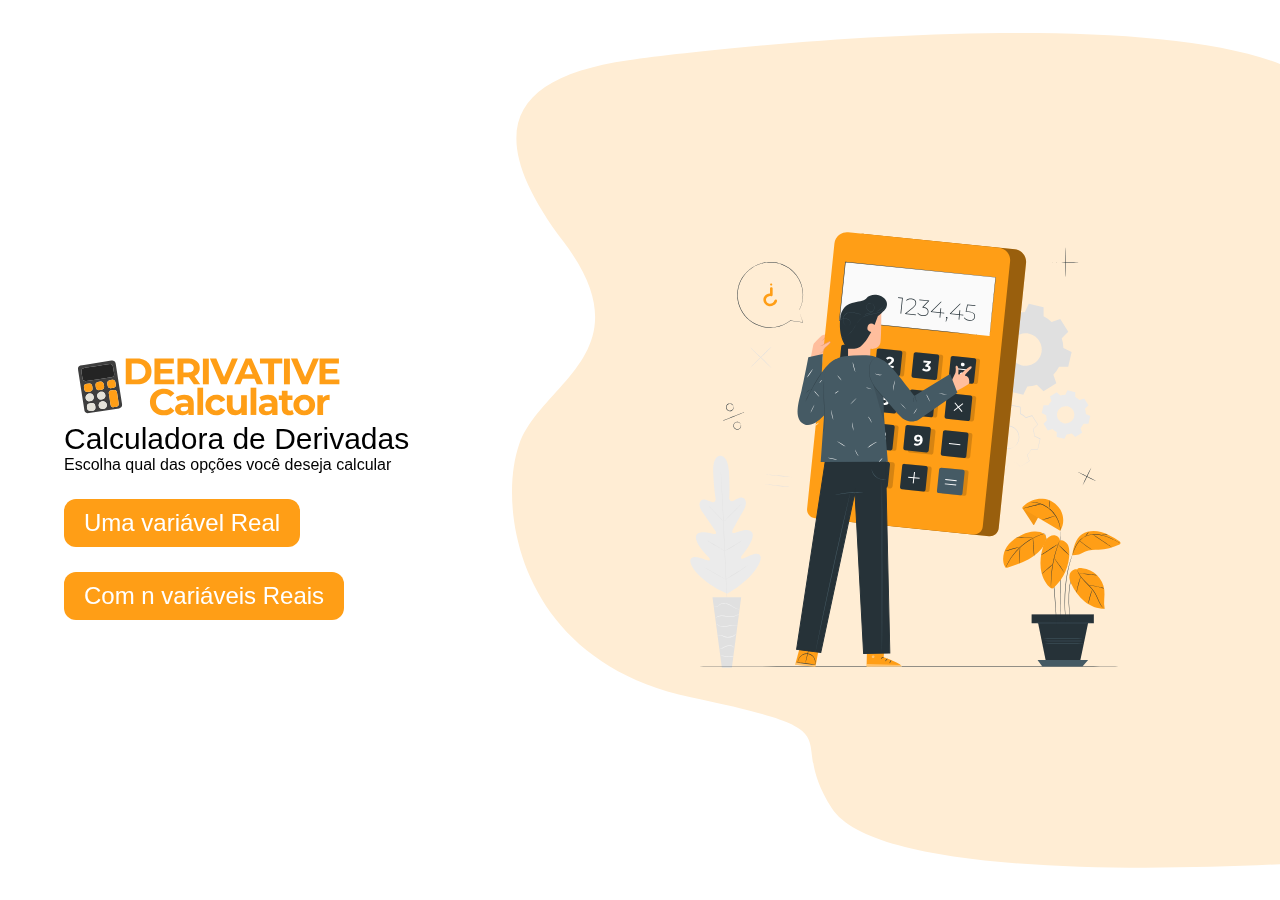
==== index.html @ 73c299a1 "🎉 - Initial Commit" ====
<!DOCTYPE html>
<html lang="pt-BR">
<head>
  <meta charset="UTF-8">
  <meta name="viewport" content="width=device-width, initial-scale=1.0">
  <meta name="theme-color" content="#FF9E16">

  <link rel="stylesheet" href="./assets/css/styles.css">
  <link rel="stylesheet" href="./assets/css/global.css">

  <link rel="shortcut icon" href="./assets/images/favicon.png" />

  <title>Brincando com Derivadas</title>
</head>
<body>
  <div class="main">
    <div class="content">
      
      <div class="info">
        <img src="./assets/images/logo.svg" alt="Icone do Programa, Calculadora com o texto Derivative Calculator">

        <div class="description">
          <p>Calculadora de Derivadas</p>
        </div>
        <div class="options">
          <p>Escolha qual das opções você deseja calcular</p>
          <button>
            <a href="./calcOne.html">Uma variável Real</a>
          </button>
          <button>
            <a href="./calcTwo.html">Com n variáveis Reais</a>
          </button>
        </div>
      </div>
      <div class="landing">
        
        <img src="./assets/images/landing.svg" alt="Landing">
      </div>
    </div>
  </div>
<script src="./assets/js/main.js"></script>
</body>
</html>
---- assets/css/styles.css ----
div.main {
  display: flex;
  justify-content: center;
  align-items: center;
  height: 100%;
  min-height: 100vh;
}

div.main::after {
  width: 100%;
  height: 100%;
  content: '';
  z-index: -1;
  position: fixed;
  top: 0;

  background: url(../images/bg.svg);
  background-repeat: no-repeat;
  background-attachment: fixed;
  background-position: 40vw;
  background-origin: border-box;
  background-size: 80vw auto;
}

div.content{
  display: grid;
  grid-template-columns: 40% 60%;
  grid-template-rows: 1fr;
  grid-template-areas: 'info landing';
  height: 80%;
  width: 90%;
  align-items: center;
}

div.content .landing {
  grid-area: landing;
  display: flex;
  justify-content: center;
  align-items: center;
  width: 90%;
  justify-self: flex-end;
}

div.content .landing img {
  width: 70%
}

div.content .info {
  grid-area: info;
  color: #000000;
  width: 95%;
  display: flex;
  flex-direction: column;
  justify-content:space-around;
  height: 45%;
}

div.content .info img {
  align-self: flex-start;
  height: 8vw;
  max-height: 70px;
}

div.content .info .description {
  font-size: clamp(20px, 30px, 36px);
}

div.content .info .options button {
  padding: 10px 20px;
  background-color: #FF9E16;
  border: none;
  font-size: clamp(20px, 24px, 30px);
  border-radius: 12px;
  cursor: pointer;
  margin-top: 25px;
  outline: none;

  transition: background-color 0.2s;
}

div.content .info .options button a {
  text-decoration: none;
  color: #fff;
}

div.content .info .options button:hover {
  background-color: #fcb551;
}

@media(max-width: 750px) {
  div.main {
    display: flex;
    align-items: center;
  }

  div.main::after {
    background: none;
  }

  div.content {
    display: grid;
    grid-template-columns: 1fr;
    grid-template-rows: 270px 1fr;
    grid-template-areas:
    'info'
    'landing';
    align-items: center;
    align-self: flex-start;
    margin-top: 30px;
  }

  div.content .landing {
    margin-top: 30px;
    background: url(../images/bg.svg);
    background-repeat: no-repeat;
    background-position: center;
    background-origin: border-box;
    background-size: auto 100%;
  }

  div.content .landing img {
    width: 80%;
    max-width: 350px;
  }

  div.content .info {
    display: flex;
    justify-content: center;
    text-align: center;
    justify-self: center;
  }

  div.content .info img {
    width: 200px;
    align-self: center;
    margin-bottom: 40px;
  }
  div.content .info .actions {
    height: 100%;
    font-size: 20px;
  }

  div.content .info .actions button {
    font-size: 20px;
    padding: 10px 28px
  }
}
---- assets/css/global.css ----
:root {
  --primary: #FF9E16;
  --primary-dark: #c77e11;
}

* {
  margin: 0;
  padding: 0;
  box-sizing: border-box;
}

html {
  scroll-behavior: smooth;
}

body, button {
  font-family: 'Montserrat', 'Helvetica', 'Arial', 'sans-serif';
}

body {
  overflow-x: hidden;
}
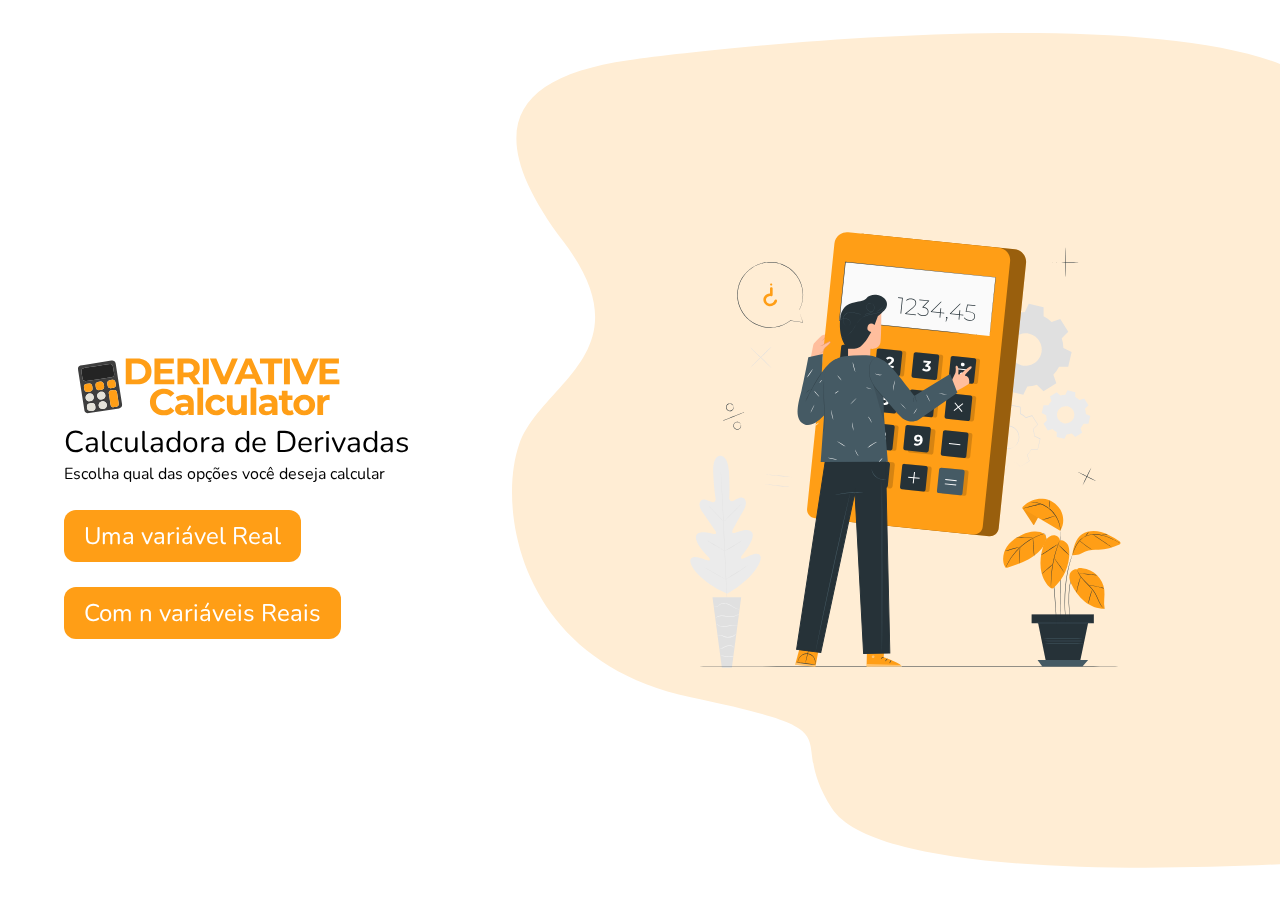
==== commit 68b81a51: "✏️ - Fix insert script" ====
--- a/index.html
+++ b/index.html
@@ -1,5 +1,6 @@
 <!DOCTYPE html>
 <html lang="pt-BR">
+
 <head>
   <meta charset="UTF-8">
   <meta name="viewport" content="width=device-width, initial-scale=1.0">
@@ -12,10 +13,11 @@
 
   <title>Brincando com Derivadas</title>
 </head>
+
 <body>
   <div class="main">
     <div class="content">
-      
+
       <div class="info">
         <img src="./assets/images/logo.svg" alt="Icone do Programa, Calculadora com o texto Derivative Calculator">
 
@@ -33,11 +35,13 @@
         </div>
       </div>
       <div class="landing">
-        
+
         <img src="./assets/images/landing.svg" alt="Landing">
       </div>
     </div>
   </div>
-<script src="./assets/js/main.js"></script>
+  <script src="./assets/js/main.js"></script>
+  <script src="./assets/js/functions.js"></script>
 </body>
+
 </html>--- a/assets/css/global.css
+++ b/assets/css/global.css
@@ -1,3 +1,5 @@
+@import url('https://fonts.googleapis.com/css2?family=Nunito&display=swap');
+
 :root {
   --primary: #FF9E16;
   --primary-dark: #c77e11;
@@ -14,7 +16,7 @@
 }
 
 body, button {
-  font-family: 'Montserrat', 'Helvetica', 'Arial', 'sans-serif';
+  font-family: 'Montserrat', 'Nunito', 'Arial', 'sans-serif';
 }
 
 body {
